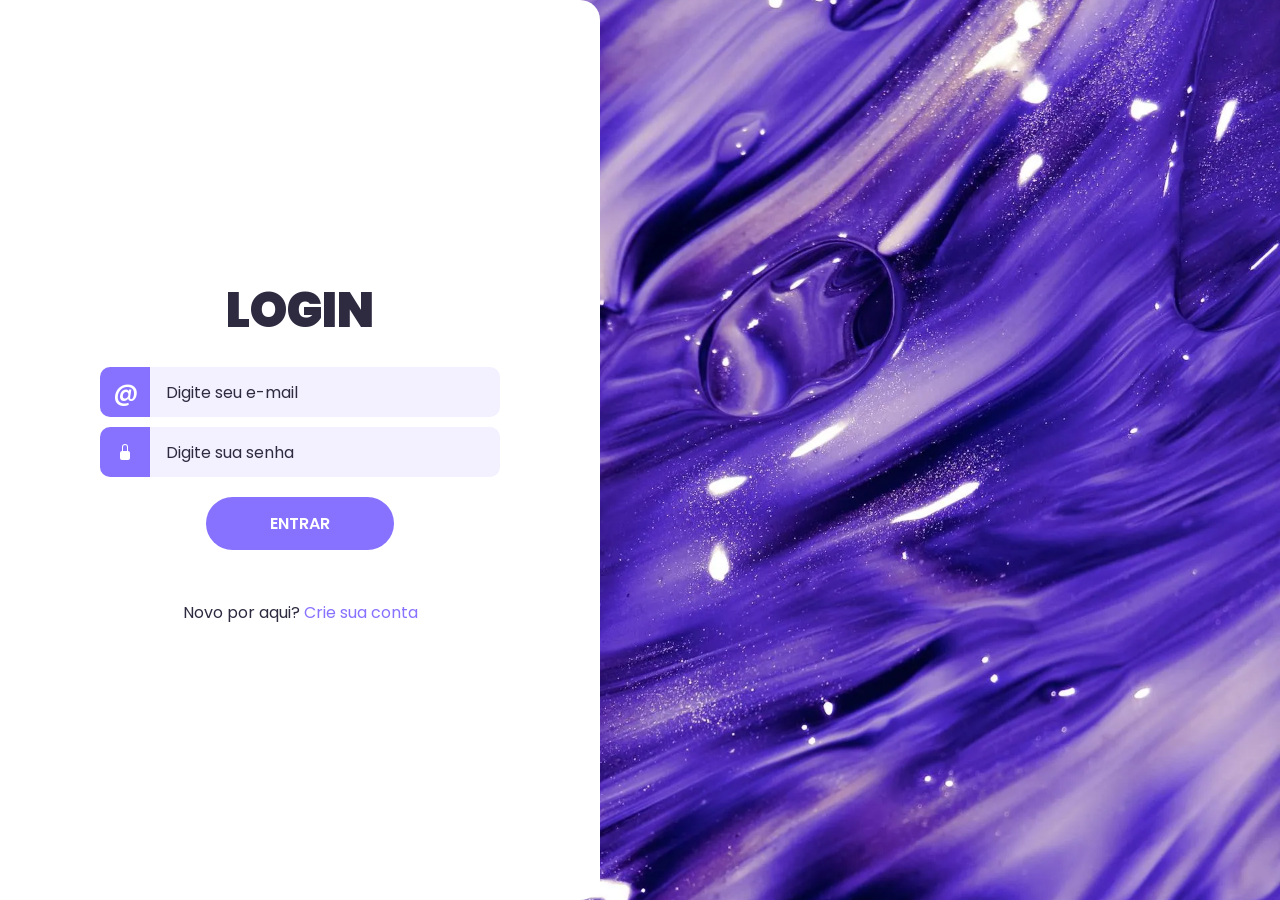
==== index.html @ b5ec1cc1 "login" ====
<!DOCTYPE html>
<html lang="pt-br">
<head>
    <meta charset="UTF-8">
    <meta name="viewport" content="width=device-width, initial-scale=1.0">
    <title>Login</title>

    <!-- Meu CSS -->
     <link rel="stylesheet" href="css/style.css">
     <!-- Meu JS -->
      <script src="js/script.js" defer></script>      
</head>
<body>
    <div class="wrapper">
        <h1>Login</h1>
        <form action="" method="post" id="form">
            <div>
                <label for="email-input">
                    <span>@</span>
                </label>
                <input type="email" name="email" id="email-input" placeholder="Digite seu e-mail">
            </div>
            <div>
                <label for="password-input">
                    <svg xmlns="http://www.w3.org/2000/svg" width="16" height="16" fill="currentColor" class="bi bi-lock-fill" viewBox="0 0 16 16">
                        <path d="M8 1a2 2 0 0 1 2 2v4H6V3a2 2 0 0 1 2-2m3 6V3a3 3 0 0 0-6 0v4a2 2 0 0 0-2 2v5a2 2 0 0 0 2 2h6a2 2 0 0 0 2-2V9a2 2 0 0 0-2-2"/>
                      </svg>
                </label>
                <input type="password" name="password" id="password-input" placeholder="Digite sua senha">
            </div>
            <button type="submit">Entrar</button>
        </form>
        <p>Novo por aqui? <a href="#">Crie sua conta</a></p>
    </div>
</body>
</html>
---- css/style.css ----
@import url('https://fonts.googleapis.com/css2?family=Poppins:ital,wght@0,100;0,200;0,300;0,400;0,500;0,600;0,700;0,800;0,900;1,100;1,200;1,300;1,400;1,500;1,600;1,700;1,800;1,900&display=swap');

:root{
    --accent-color: #8672FF;
    --base-color: white;
    --text-color: #2E2B41;
    --input-color: #F3F0FF;                                                                                                                                                                                             
}

*{
    margin: 0;
    padding: 0;
}

html{
    font-family: "Poppins", sans-serif;
    font-size: 12pt;
    color: var(--text-color);
    text-align: center;
}

body{
    min-height: 100vh;
    background-image: url(../img/fundo.jpn);
    background-size: cover;
    background-position: right;
    overflow: hidden;
}

.wrapper{
    box-sizing: border-box;
    background-color: var(--base-color);
    height: 100vh;
    width: max(40%, 600px);
    padding: 10px;
    border-radius: 0 20px 20px 0;
    display: flex;
    flex-direction: column;
    align-items: center;
    justify-content: center;
  }

  h1{
    font-size: 3rem;
    font-weight: 900;
    text-transform: uppercase;
  }

  form {
    width: min(400px, 100%);
    margin-top: 20px;
    margin-bottom: 50px;
    display: flex;
    flex-direction: column;
    align-items: center;
    gap: 10px;
  }
  
  form > div{
    width: 100%;
    display: flex;
    justify-content: center;
  }

  form label{
    flex-shrink: 0;
    height: 50px;
    width: 50px;
    background-color: var(--accent-color);
    fill: var(--base-color);
    color: var(--base-color);
    border-radius: 10px 0 0 10px;
    display: flex;
    justify-content: center;
    align-items: center;
    font-size: 1.5rem;
    font-weight: 500;
  }

  form input{
    box-sizing: border-box;
    flex-grow: 1;
    min-width: 0;
    height: 50px;
    padding: 1em;
    font: inherit;
    border-radius: 0 10px 10px 0;
    border: 2px solid var(--input-color);
    border-left: none;
    background-color: var(--input-color);
    transition: 150ms ease;
  }

  form input:hover{
    border-color: var(--accent-color);
  }

  form input:focus{
    outline: none;
    border-color: var(--text-color);
  }

  div:has(input:focus) > label{
    background-color: var(--text-color);
  }

  form input::placeholder{
    color: var(--text-color);
  }

  form button{
    margin-top: 10px;
    border: none;
    border-radius: 1000px;
    padding: .85em 4em;
    background-color: var(--accent-color);
    color: var(--base-color);
    font: inherit;
    font-weight: 600;
    text-transform: uppercase;
    cursor: pointer;
    transition: 150ms ease;
  }
  form button:hover{
    background-color: var(--text-color);
  }
  form button:focus{
    outline: none;
    background-color: var(--text-color);
  }

  a{
    text-decoration: none;
    color: var(--accent-color);
  }
  a:hover{
    text-decoration: underline;
  }

  @media(max-width: 1100px){
    .wrapper{
      width: min(600px, 100%);
      border-radius: 0;
    }
  }

  form div.incorrect label{
    background-color: #f06272;
  }
  form div.incorrect input{
    border-color: #f06272;
  }
  #error-message{
    color:#f06272;
  }
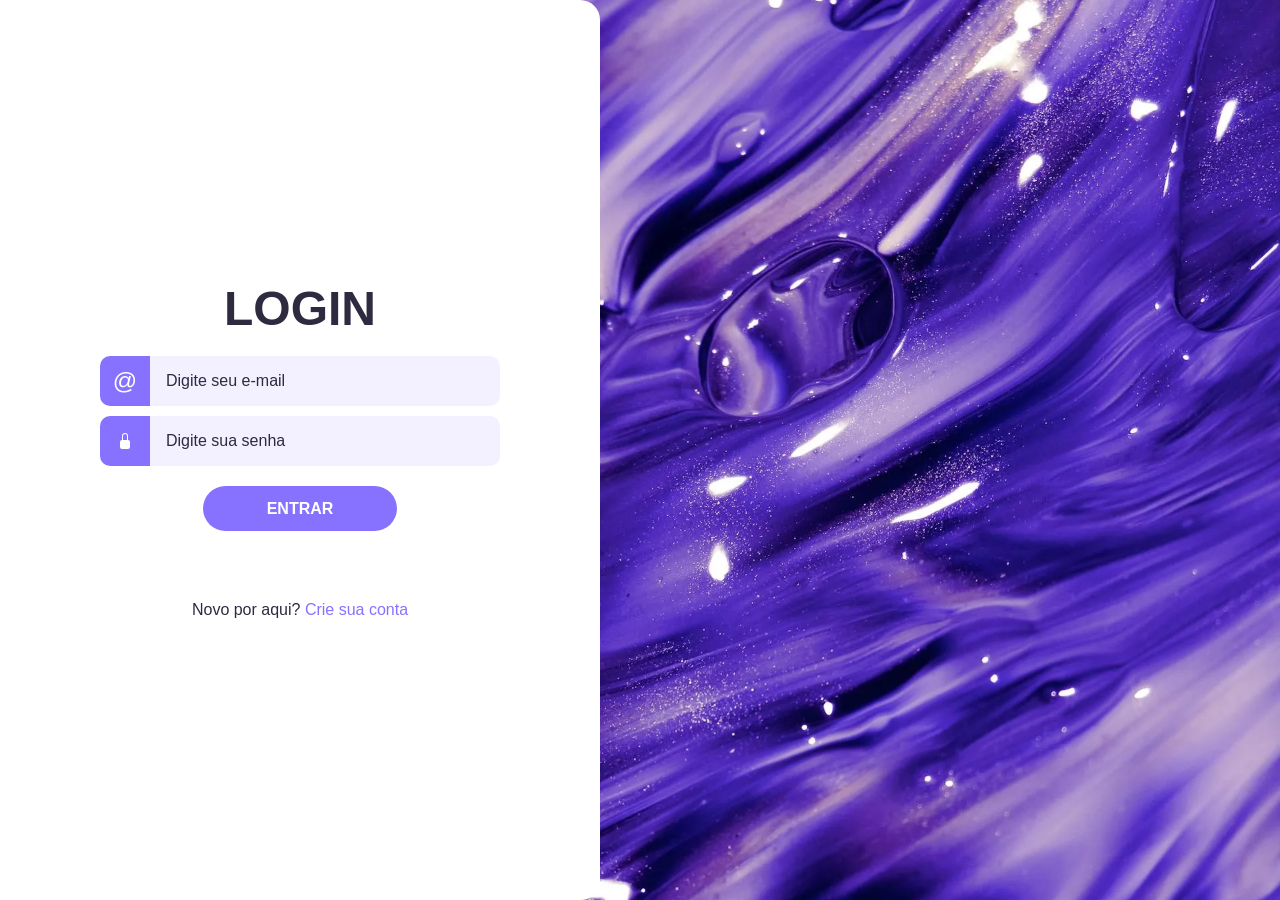
==== commit 03f23464: "register" ====
--- a/index.html
+++ b/index.html
@@ -30,7 +30,8 @@
             </div>
             <button type="submit">Entrar</button>
         </form>
-        <p>Novo por aqui? <a href="#">Crie sua conta</a></p>
+        <p id="error-message"></p>
+        <p>Novo por aqui? <a href="register.html">Crie sua conta</a></p>
     </div>
 </body>
 </html>
--- a/css/style.css
+++ b/css/style.css
@@ -1,156 +1,154 @@
-@import url('https://fonts.googleapis.com/css2?family=Poppins:ital,wght@0,100;0,200;0,300;0,400;0,500;0,600;0,700;0,800;0,900;1,100;1,200;1,300;1,400;1,500;1,600;1,700;1,800;1,900&display=swap');
-
 :root{
-    --accent-color: #8672FF;
-    --base-color: white;
-    --text-color: #2E2B41;
-    --input-color: #F3F0FF;                                                                                                                                                                                             
+  --accent-color: #8672FF;
+  --base-color: white;
+  --text-color: #2E2B41;
+  --input-color: #F3F0FF;                                                                                                                                                                                             
 }
 
 *{
-    margin: 0;
-    padding: 0;
+  margin: 0;
+  padding: 0;
 }
 
 html{
-    font-family: "Poppins", sans-serif;
-    font-size: 12pt;
-    color: var(--text-color);
-    text-align: center;
+  font-family: "Poppins", sans-serif;
+  font-size: 12pt;
+  color: var(--text-color);
+  text-align: center;
 }
 
 body{
-    min-height: 100vh;
-    background-image: url(../img/fundo.jpn);
-    background-size: cover;
-    background-position: right;
-    overflow: hidden;
+  min-height: 100vh;
+  background-image: url(../img/fundo.jpn);
+  background-size: cover;
+  background-position: right;
+  overflow: hidden;
 }
 
 .wrapper{
-    box-sizing: border-box;
-    background-color: var(--base-color);
-    height: 100vh;
-    width: max(40%, 600px);
-    padding: 10px;
-    border-radius: 0 20px 20px 0;
-    display: flex;
-    flex-direction: column;
-    align-items: center;
-    justify-content: center;
+  box-sizing: border-box;
+  background-color: var(--base-color);
+  height: 100vh;
+  width: max(40%, 600px);
+  padding: 10px;
+  border-radius: 0 20px 20px 0;
+  display: flex;
+  flex-direction: column;
+  align-items: center;
+  justify-content: center;
+}
+
+h1{
+  font-size: 3rem;
+  font-weight: 900;
+  text-transform: uppercase;
+}
+
+form {
+  width: min(400px, 100%);
+  margin-top: 20px;
+  margin-bottom: 50px;
+  display: flex;
+  flex-direction: column;
+  align-items: center;
+  gap: 10px;
+}
+
+form > div{
+  width: 100%;
+  display: flex;
+  justify-content: center;
+}
+
+form label{
+  flex-shrink: 0;
+  height: 50px;
+  width: 50px;
+  background-color: var(--accent-color);
+  fill: var(--base-color);
+  color: var(--base-color);
+  border-radius: 10px 0 0 10px;
+  display: flex;
+  justify-content: center;
+  align-items: center;
+  font-size: 1.5rem;
+  font-weight: 500;
+}
+
+form input{
+  box-sizing: border-box;
+  flex-grow: 1;
+  min-width: 0;
+  height: 50px;
+  padding: 1em;
+  font: inherit;
+  border-radius: 0 10px 10px 0;
+  border: 2px solid var(--input-color);
+  border-left: none;
+  background-color: var(--input-color);
+  transition: 150ms ease;
+}
+
+form input:hover{
+  border-color: var(--accent-color);
+}
+
+form input:focus{
+  outline: none;
+  border-color: var(--text-color);
+}
+
+div:has(input:focus) > label{
+  background-color: var(--text-color);
+}
+
+form input::placeholder{
+  color: var(--text-color);
+}
+
+form button{
+  margin-top: 10px;
+  border: none;
+  border-radius: 1000px;
+  padding: .85em 4em;
+  background-color: var(--accent-color);
+  color: var(--base-color);
+  font: inherit;
+  font-weight: 600;
+  text-transform: uppercase;
+  cursor: pointer;
+  transition: 150ms ease;
+}
+form button:hover{
+  background-color: var(--text-color);
+}
+form button:focus{
+  outline: none;
+  background-color: var(--text-color);
+}
+
+a{
+  text-decoration: none;
+  color: var(--accent-color);
+}
+a:hover{
+  text-decoration: underline;
+}
+
+@media(max-width: 1100px){
+  .wrapper{
+    width: min(600px, 100%);
+    border-radius: 0;
   }
+}
 
-  h1{
-    font-size: 3rem;
-    font-weight: 900;
-    text-transform: uppercase;
-  }
-
-  form {
-    width: min(400px, 100%);
-    margin-top: 20px;
-    margin-bottom: 50px;
-    display: flex;
-    flex-direction: column;
-    align-items: center;
-    gap: 10px;
-  }
-  
-  form > div{
-    width: 100%;
-    display: flex;
-    justify-content: center;
-  }
-
-  form label{
-    flex-shrink: 0;
-    height: 50px;
-    width: 50px;
-    background-color: var(--accent-color);
-    fill: var(--base-color);
-    color: var(--base-color);
-    border-radius: 10px 0 0 10px;
-    display: flex;
-    justify-content: center;
-    align-items: center;
-    font-size: 1.5rem;
-    font-weight: 500;
-  }
-
-  form input{
-    box-sizing: border-box;
-    flex-grow: 1;
-    min-width: 0;
-    height: 50px;
-    padding: 1em;
-    font: inherit;
-    border-radius: 0 10px 10px 0;
-    border: 2px solid var(--input-color);
-    border-left: none;
-    background-color: var(--input-color);
-    transition: 150ms ease;
-  }
-
-  form input:hover{
-    border-color: var(--accent-color);
-  }
-
-  form input:focus{
-    outline: none;
-    border-color: var(--text-color);
-  }
-
-  div:has(input:focus) > label{
-    background-color: var(--text-color);
-  }
-
-  form input::placeholder{
-    color: var(--text-color);
-  }
-
-  form button{
-    margin-top: 10px;
-    border: none;
-    border-radius: 1000px;
-    padding: .85em 4em;
-    background-color: var(--accent-color);
-    color: var(--base-color);
-    font: inherit;
-    font-weight: 600;
-    text-transform: uppercase;
-    cursor: pointer;
-    transition: 150ms ease;
-  }
-  form button:hover{
-    background-color: var(--text-color);
-  }
-  form button:focus{
-    outline: none;
-    background-color: var(--text-color);
-  }
-
-  a{
-    text-decoration: none;
-    color: var(--accent-color);
-  }
-  a:hover{
-    text-decoration: underline;
-  }
-
-  @media(max-width: 1100px){
-    .wrapper{
-      width: min(600px, 100%);
-      border-radius: 0;
-    }
-  }
-
-  form div.incorrect label{
-    background-color: #f06272;
-  }
-  form div.incorrect input{
-    border-color: #f06272;
-  }
-  #error-message{
-    color:#f06272;
-  }
-  +form div.incorrect label{
+  background-color: #f06272;
+}
+form div.incorrect input{
+  border-color: #f06272;
+}
+#error-message{
+  color:#f06272;
+  padding-bottom: 20px;
+}
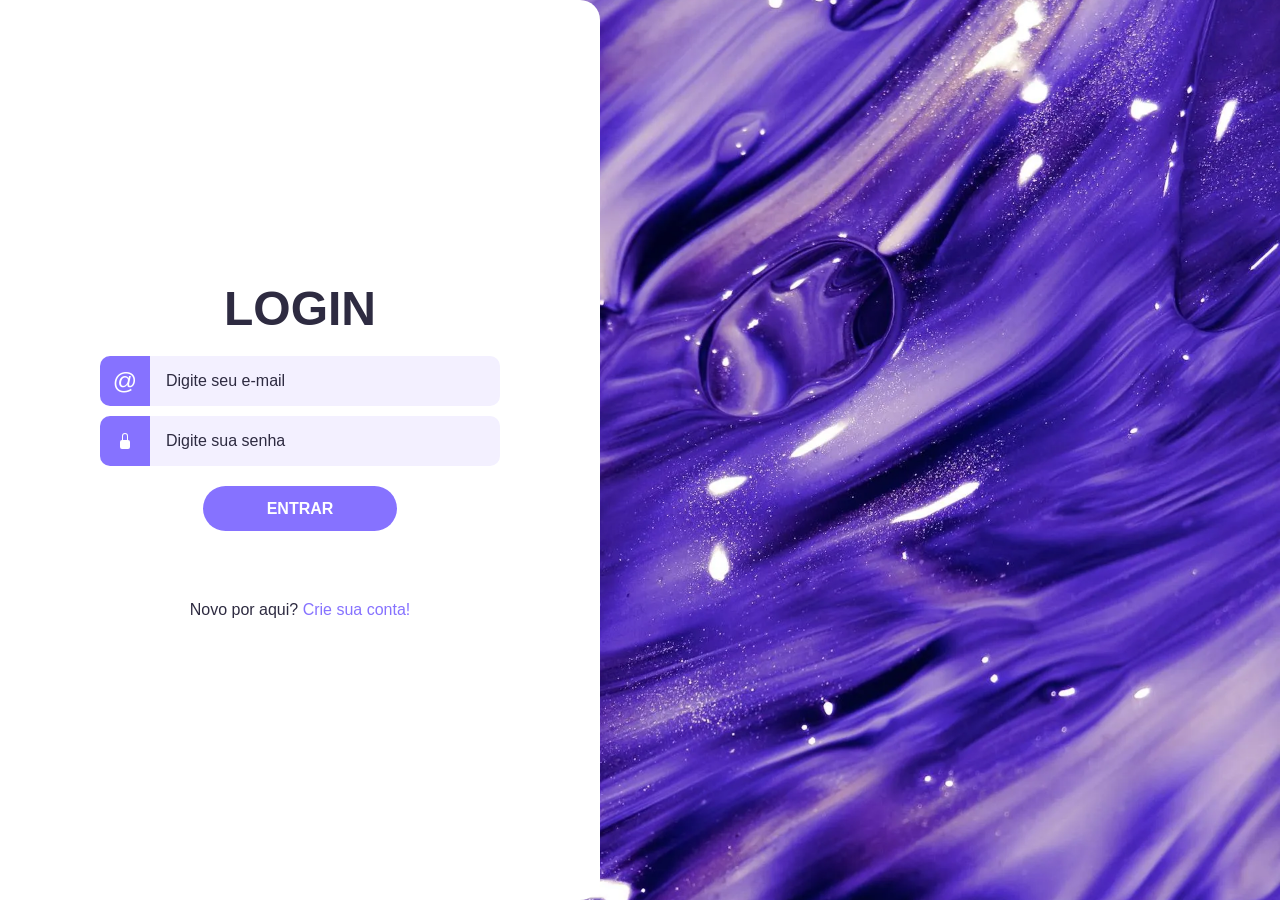
==== commit 49421a9b: "tela-login-aula" ====
--- a/index.html
+++ b/index.html
@@ -8,7 +8,7 @@
     <!-- Meu CSS -->
      <link rel="stylesheet" href="css/style.css">
      <!-- Meu JS -->
-      <script src="js/script.js" defer></script>      
+    <script src="js/script.js" defer></script>
 </head>
 <body>
     <div class="wrapper">
@@ -31,7 +31,7 @@
             <button type="submit">Entrar</button>
         </form>
         <p id="error-message"></p>
-        <p>Novo por aqui? <a href="register.html">Crie sua conta</a></p>
+        <p>Novo por aqui? <a href="register.html">Crie sua conta!</a></p>
     </div>
 </body>
 </html>
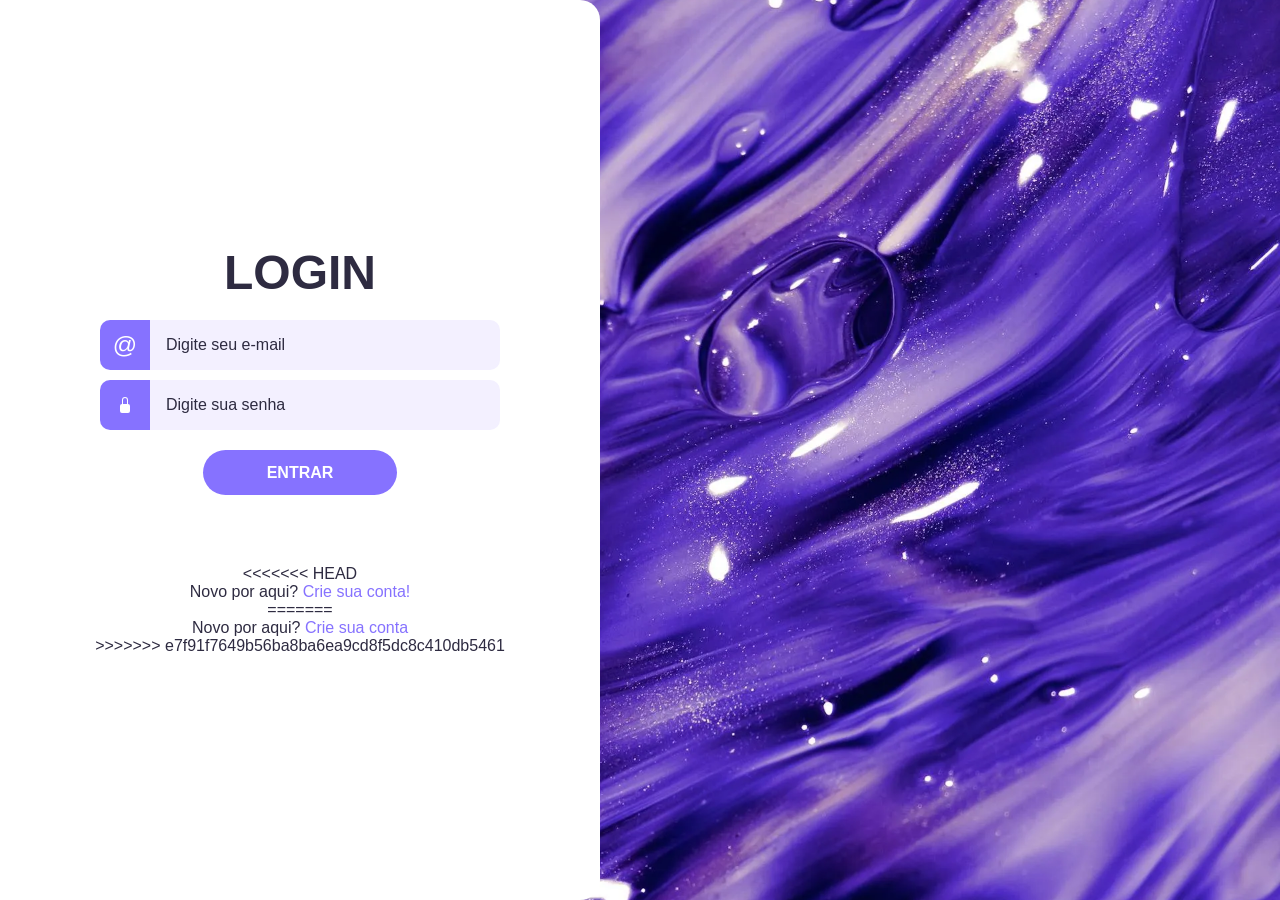
==== commit a2dd4ec4: "tela-login-aula" ====
--- a/index.html
+++ b/index.html
@@ -31,7 +31,11 @@
             <button type="submit">Entrar</button>
         </form>
         <p id="error-message"></p>
+<<<<<<< HEAD
         <p>Novo por aqui? <a href="register.html">Crie sua conta!</a></p>
+=======
+        <p>Novo por aqui? <a href="register.html">Crie sua conta</a></p>
+>>>>>>> e7f91f7649b56ba8ba6ea9cd8f5dc8c410db5461
     </div>
 </body>
 </html>
